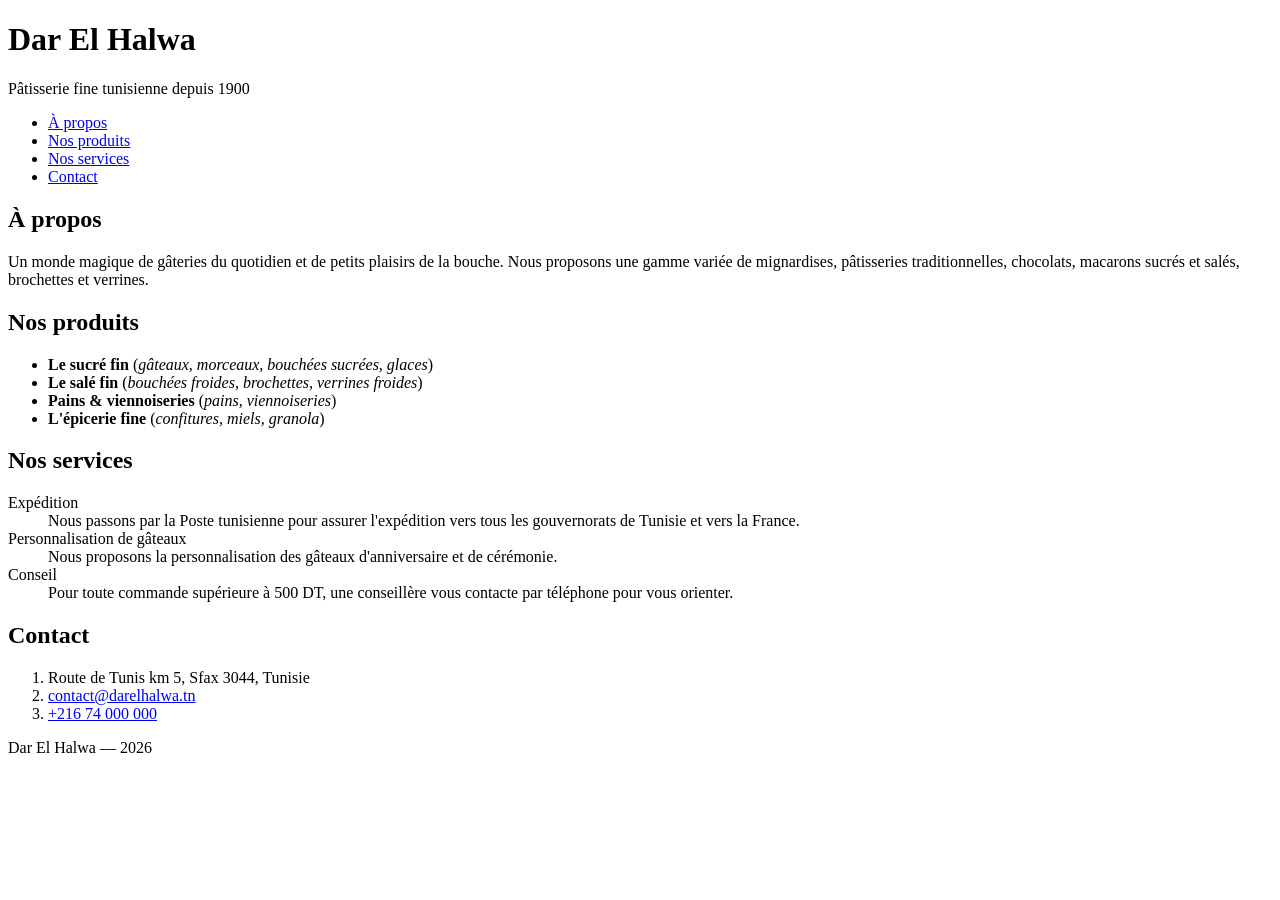
==== index.html @ 05a1e46c "modification de contact 2" ====
<!DOCTYPE html>
<html lang="fr">
<head>
    <meta charset="UTF-8">
    <meta name="viewport" content="width=device-width, initial-scale=1.0">
    <title>Dar El Halwa — Pâtisserie fine tunisienne</title>
</head>
<body>

    <header>
        <h1>Dar El Halwa</h1>
        <p>Pâtisserie fine tunisienne depuis 1900</p>
    </header>

    <nav>
        <ul>
            <li><a href="#apropos">À propos</a></li>
            <li><a href="#produits">Nos produits</a></li>
            <li><a href="#services">Nos services</a></li>
            <li><a href="#contact">Contact</a></li>
        </ul>
    </nav>

    <main>

        <section id="apropos">
            <h2>À propos</h2>
            <p>Un monde magique de gâteries du quotidien et de petits plaisirs de la bouche. Nous proposons une gamme variée de mignardises, pâtisseries traditionnelles, chocolats, macarons sucrés et salés, brochettes et verrines.</p>
        </section>

        <section id="produits">
            <h2>Nos produits</h2>
            <ul>
                <li><strong>Le sucré fin</strong> (<em>gâteaux, morceaux, bouchées sucrées, glaces</em>)</li>
                <li><strong>Le salé fin</strong> (<em>bouchées froides, brochettes, verrines froides</em>)</li>
                <li><strong>Pains &amp; viennoiseries</strong> (<em>pains, viennoiseries</em>)</li>
                <li><strong>L'épicerie fine</strong> (<em>confitures, miels, granola</em>)</li>
            </ul>
        </section>

        <section id="services">
            <h2>Nos services</h2>
            <dl>
                <dt>Expédition</dt>
                <dd>Nous passons par la Poste tunisienne pour assurer l'expédition vers tous les gouvernorats de Tunisie et vers la France.</dd>

                <dt>Personnalisation de gâteaux</dt>
                <dd>Nous proposons la personnalisation des gâteaux d'anniversaire et de cérémonie.</dd>

                <dt>Conseil</dt>
                <dd>Pour toute commande supérieure à 500 DT, une conseillère vous contacte par téléphone pour vous orienter.</dd>
            </dl>
        </section>

        <section id="contact">
            <h2>Contact</h2>
            <ol>
                <li>Route de Tunis km 5, Sfax 3044, Tunisie</li>
                <li><a href="mailto:contact@darelhalwa.tn">contact@darelhalwa.tn</a></li>
                <li><a href="tel:+21674000000">+216 74 000 000</a></li>
            </ol>
        </section>

    </main>

    <footer>
        <p>Dar El Halwa — 2026</p>
    </footer>

</body>
</html>
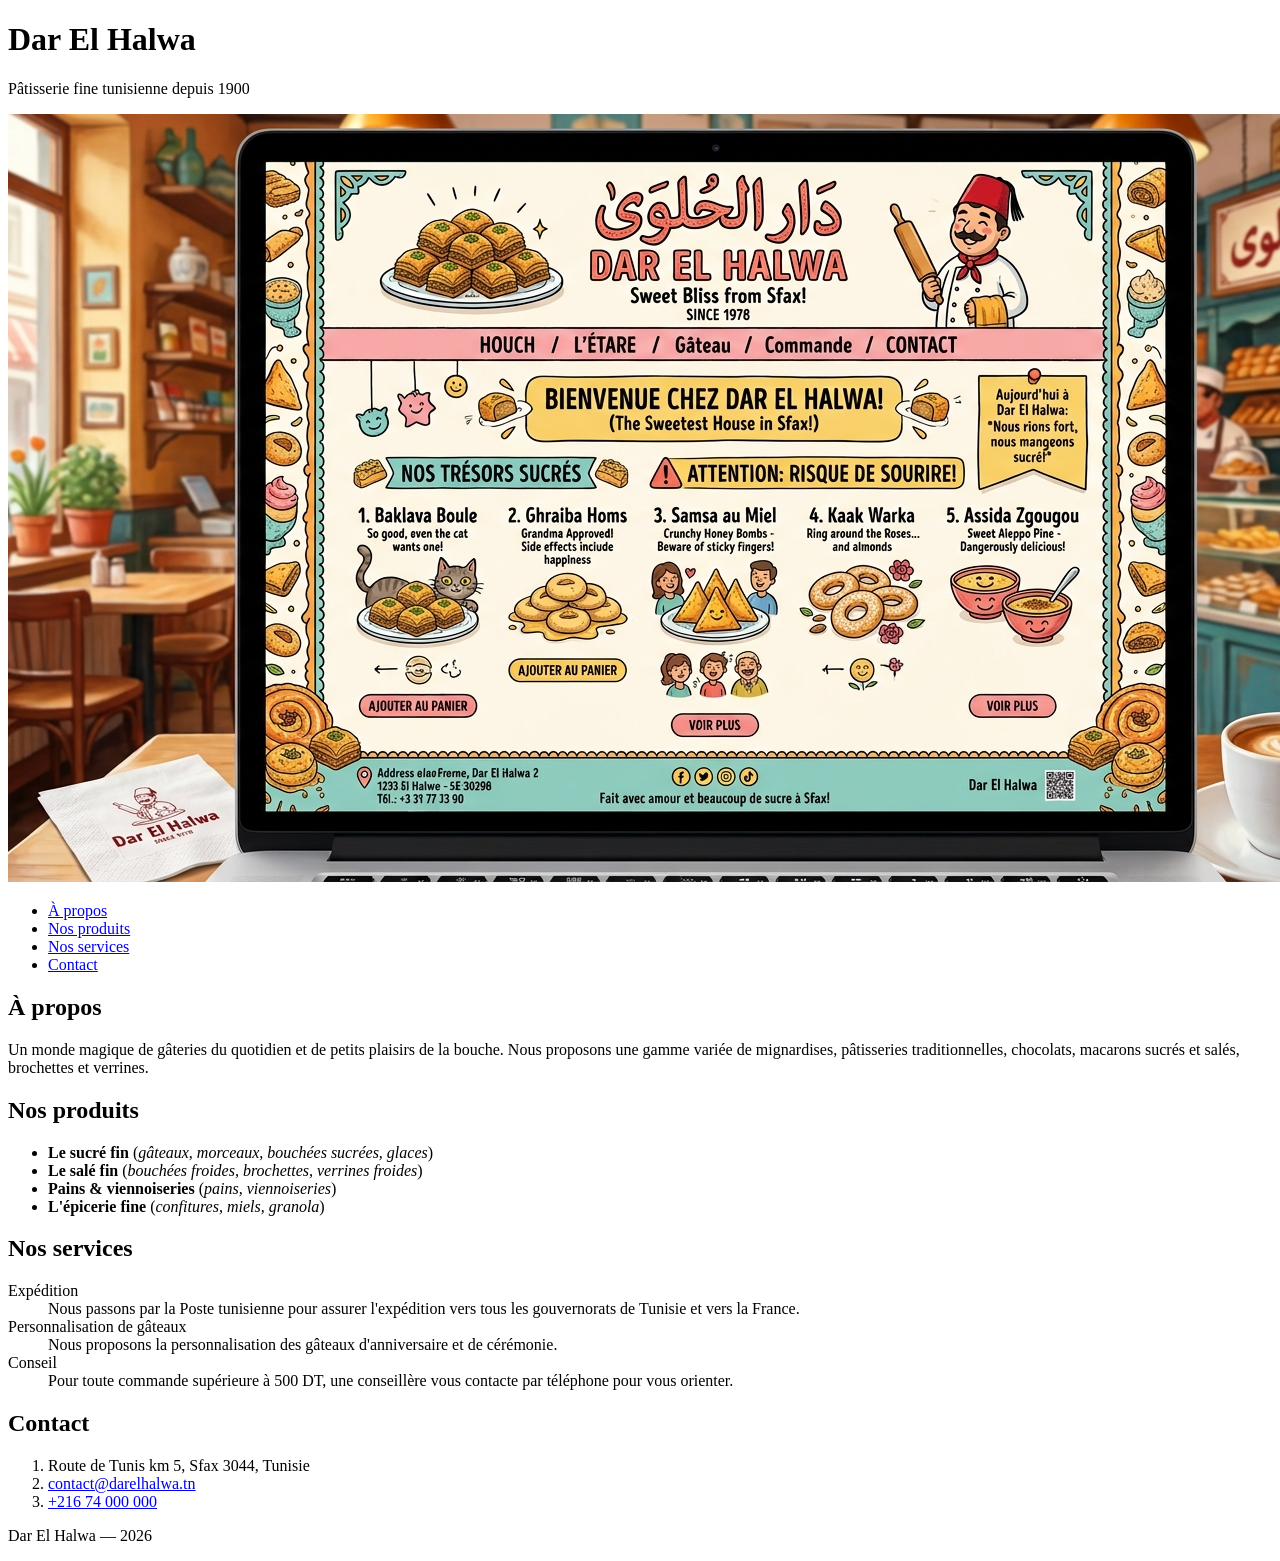
==== commit 7dea599a: "Ajout de l'image" ====
--- a/index.html
+++ b/index.html
@@ -10,6 +10,7 @@
     <header>
         <h1>Dar El Halwa</h1>
         <p>Pâtisserie fine tunisienne depuis 1900</p>
+        <img src="imaj (2).jfif" alt="">
     </header>
 
     <nav>
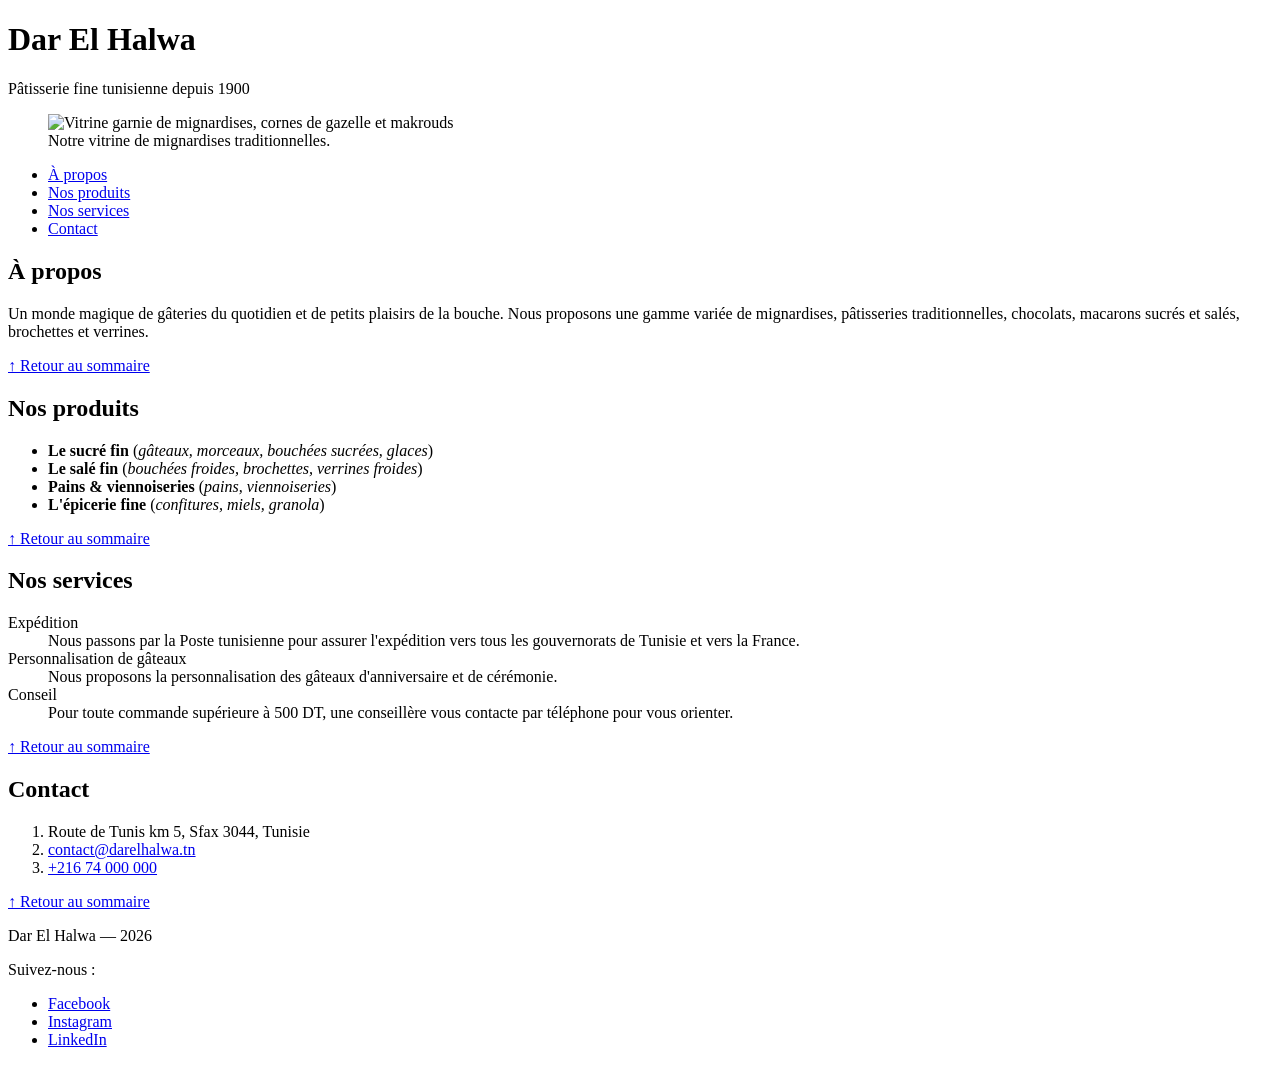
==== commit 8e1ff71f: "modification index" ====
--- a/index.html
+++ b/index.html
@@ -10,10 +10,13 @@
     <header>
         <h1>Dar El Halwa</h1>
         <p>Pâtisserie fine tunisienne depuis 1900</p>
-        <img src="imaj (2).jfif" alt="">
+        <figure>
+            <img src="images/patisserie.jpg" alt="Vitrine garnie de mignardises, cornes de gazelle et makrouds">
+            <figcaption>Notre vitrine de mignardises traditionnelles.</figcaption>
+        </figure>
     </header>
 
-    <nav>
+    <nav id="nav">
         <ul>
             <li><a href="#apropos">À propos</a></li>
             <li><a href="#produits">Nos produits</a></li>
@@ -27,6 +30,7 @@
         <section id="apropos">
             <h2>À propos</h2>
             <p>Un monde magique de gâteries du quotidien et de petits plaisirs de la bouche. Nous proposons une gamme variée de mignardises, pâtisseries traditionnelles, chocolats, macarons sucrés et salés, brochettes et verrines.</p>
+            <p><a href="#nav">↑ Retour au sommaire</a></p>
         </section>
 
         <section id="produits">
@@ -37,6 +41,7 @@
                 <li><strong>Pains &amp; viennoiseries</strong> (<em>pains, viennoiseries</em>)</li>
                 <li><strong>L'épicerie fine</strong> (<em>confitures, miels, granola</em>)</li>
             </ul>
+            <p><a href="#nav">↑ Retour au sommaire</a></p>
         </section>
 
         <section id="services">
@@ -51,22 +56,32 @@
                 <dt>Conseil</dt>
                 <dd>Pour toute commande supérieure à 500 DT, une conseillère vous contacte par téléphone pour vous orienter.</dd>
             </dl>
+            <p><a href="#nav">↑ Retour au sommaire</a></p>
         </section>
 
         <section id="contact">
             <h2>Contact</h2>
             <ol>
                 <li>Route de Tunis km 5, Sfax 3044, Tunisie</li>
-                <li><a href="mailto:contact@darelhalwa.tn">contact@darelhalwa.tn</a></li>
+                <li><a href="mailto:contact@darelhalwa.tn?subject=Demande%20de%20renseignements">contact@darelhalwa.tn</a></li>
                 <li><a href="tel:+21674000000">+216 74 000 000</a></li>
             </ol>
+            <p><a href="#nav">↑ Retour au sommaire</a></p>
         </section>
 
     </main>
 
     <footer>
         <p>Dar El Halwa — 2026</p>
+        <div>
+            <p>Suivez-nous :</p>
+            <ul>
+                <li><a href="https://www.facebook.com/darelhalwa" target="_blank" rel="noopener">Facebook</a></li>
+                <li><a href="https://www.instagram.com/darelhalwa" target="_blank" rel="noopener">Instagram</a></li>
+                <li><a href="https://www.linkedin.com/company/darelhalwa" target="_blank" rel="noopener">LinkedIn</a></li>
+            </ul>
+        </div>
     </footer>
 
 </body>
-</html>
+</html>
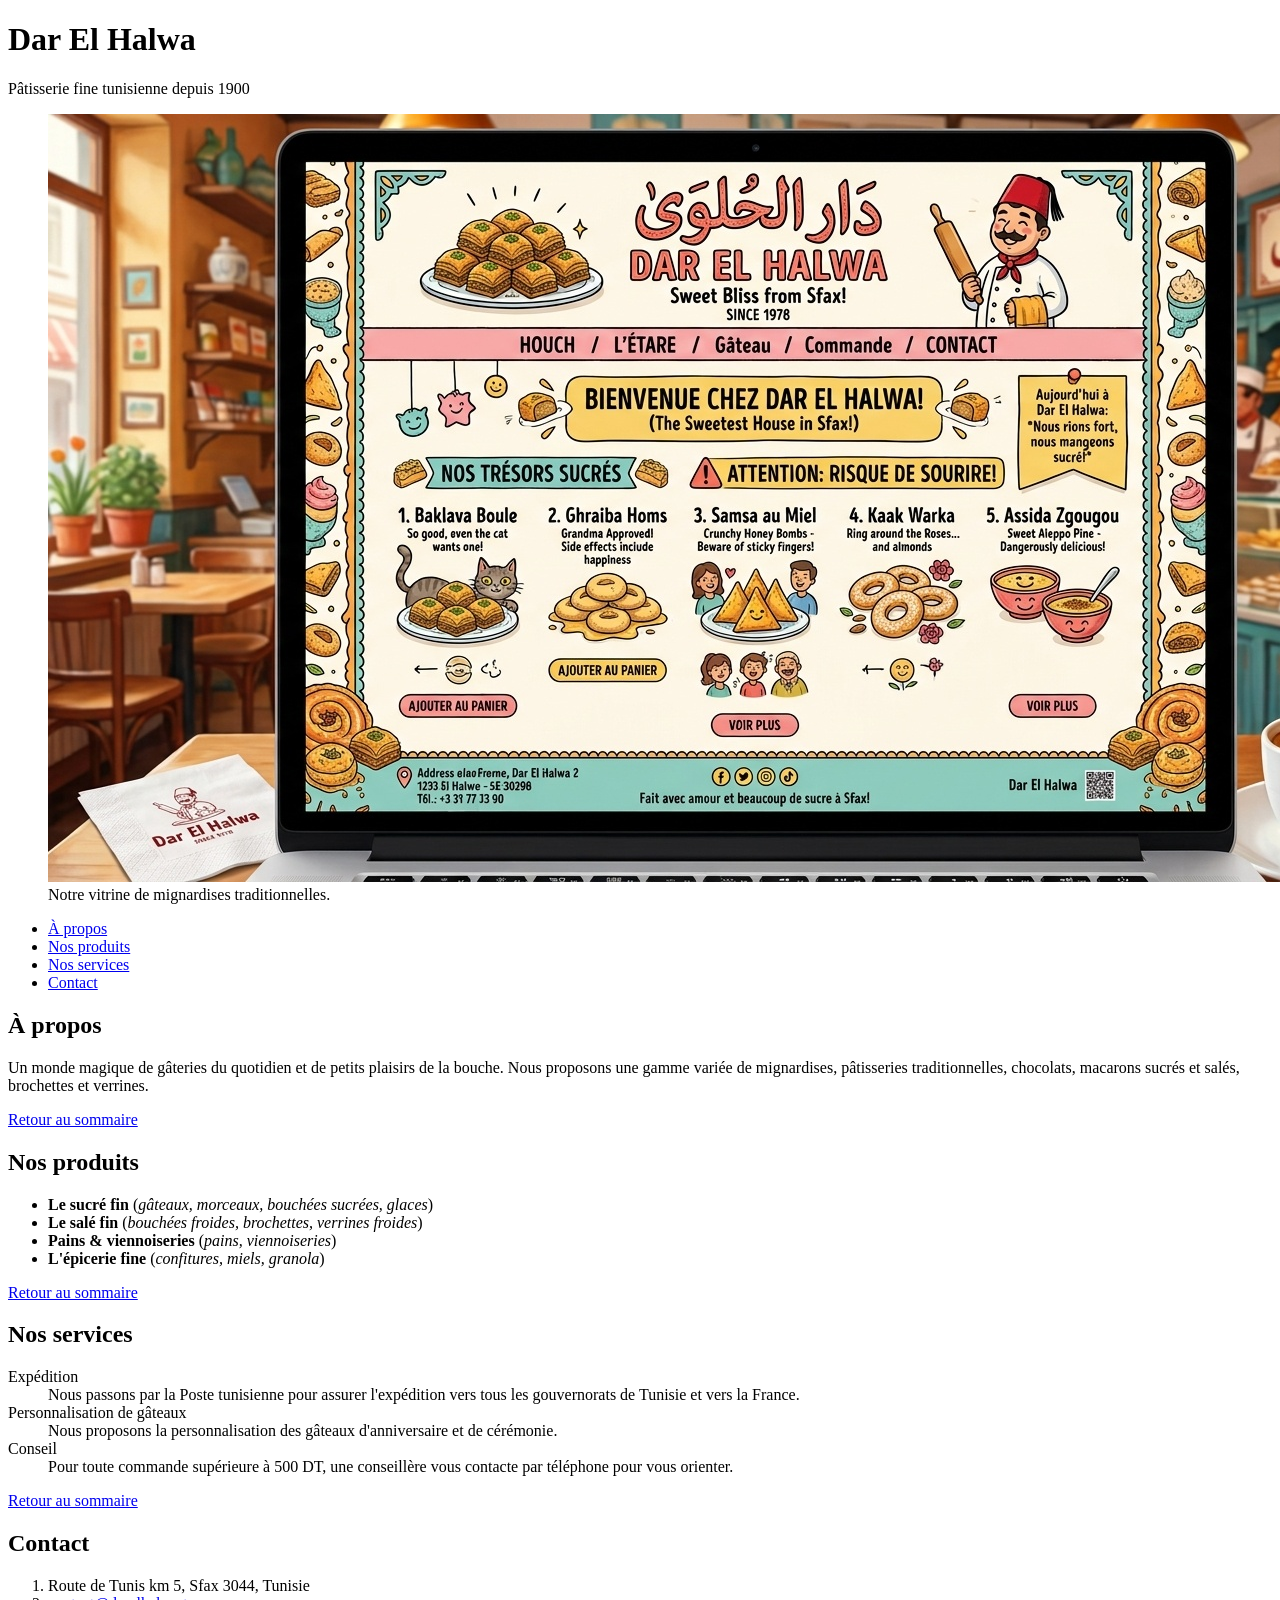
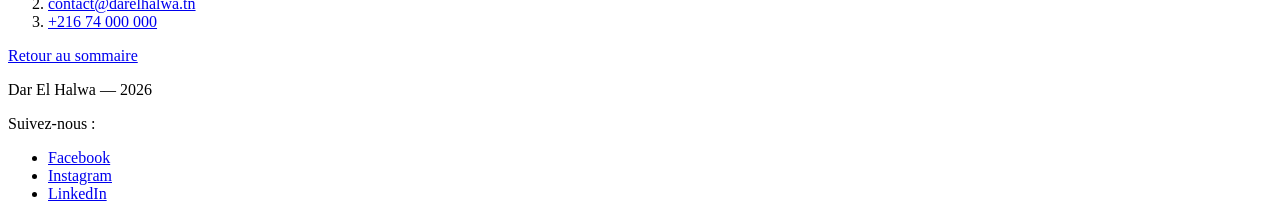
==== commit 331c720a: "rigelt tsawer w html" ====
--- a/index.html
+++ b/index.html
@@ -11,7 +11,7 @@
         <h1>Dar El Halwa</h1>
         <p>Pâtisserie fine tunisienne depuis 1900</p>
         <figure>
-            <img src="images/patisserie.jpg" alt="Vitrine garnie de mignardises, cornes de gazelle et makrouds">
+            <img src="dar_el_halwa_interface.jpg" alt="">
             <figcaption>Notre vitrine de mignardises traditionnelles.</figcaption>
         </figure>
     </header>
@@ -30,7 +30,7 @@
         <section id="apropos">
             <h2>À propos</h2>
             <p>Un monde magique de gâteries du quotidien et de petits plaisirs de la bouche. Nous proposons une gamme variée de mignardises, pâtisseries traditionnelles, chocolats, macarons sucrés et salés, brochettes et verrines.</p>
-            <p><a href="#nav">↑ Retour au sommaire</a></p>
+            <p><a href="#nav"> Retour au sommaire</a></p>
         </section>
 
         <section id="produits">
@@ -38,10 +38,10 @@
             <ul>
                 <li><strong>Le sucré fin</strong> (<em>gâteaux, morceaux, bouchées sucrées, glaces</em>)</li>
                 <li><strong>Le salé fin</strong> (<em>bouchées froides, brochettes, verrines froides</em>)</li>
-                <li><strong>Pains &amp; viennoiseries</strong> (<em>pains, viennoiseries</em>)</li>
+                <li><strong>Pains & viennoiseries</strong> (<em>pains, viennoiseries</em>)</li>
                 <li><strong>L'épicerie fine</strong> (<em>confitures, miels, granola</em>)</li>
             </ul>
-            <p><a href="#nav">↑ Retour au sommaire</a></p>
+            <p><a href="#nav"> Retour au sommaire</a></p>
         </section>
 
         <section id="services">
@@ -56,7 +56,7 @@
                 <dt>Conseil</dt>
                 <dd>Pour toute commande supérieure à 500 DT, une conseillère vous contacte par téléphone pour vous orienter.</dd>
             </dl>
-            <p><a href="#nav">↑ Retour au sommaire</a></p>
+            <p><a href="#nav"> Retour au sommaire</a></p>
         </section>
 
         <section id="contact">
@@ -66,7 +66,7 @@
                 <li><a href="mailto:contact@darelhalwa.tn?subject=Demande%20de%20renseignements">contact@darelhalwa.tn</a></li>
                 <li><a href="tel:+21674000000">+216 74 000 000</a></li>
             </ol>
-            <p><a href="#nav">↑ Retour au sommaire</a></p>
+            <p><a href="#nav"> Retour au sommaire</a></p>
         </section>
 
     </main>
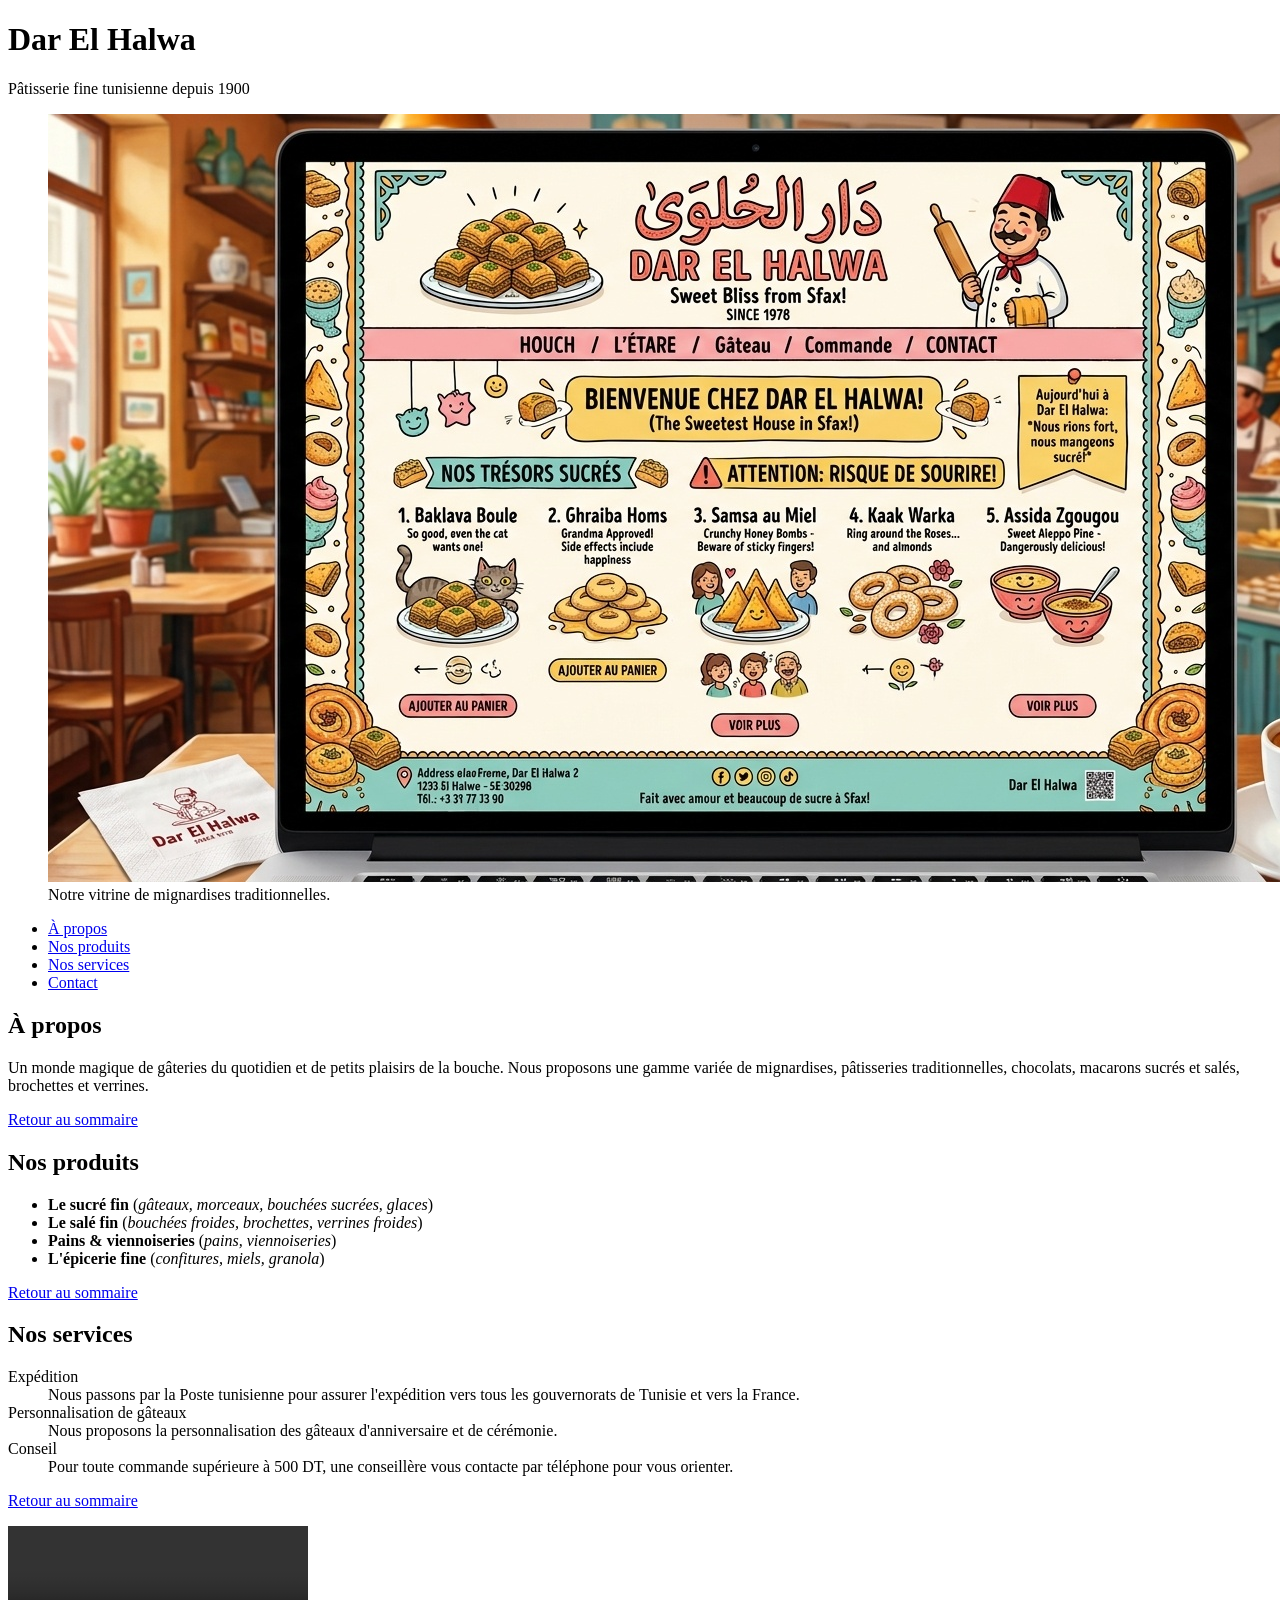
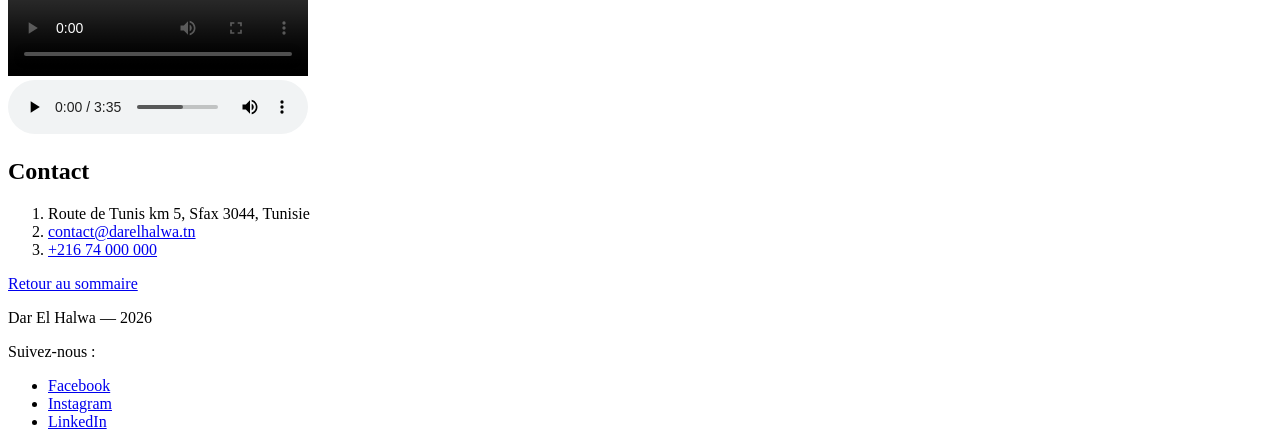
==== commit 317e248a: "ajout de video et de musique" ====
--- a/index.html
+++ b/index.html
@@ -58,6 +58,8 @@
             </dl>
             <p><a href="#nav"> Retour au sommaire</a></p>
         </section>
+        <section><video controls src="temoignage.mp4"></video></section>
+        <section><audio controls src="msc.mp3"></audio></section>
 
         <section id="contact">
             <h2>Contact</h2>
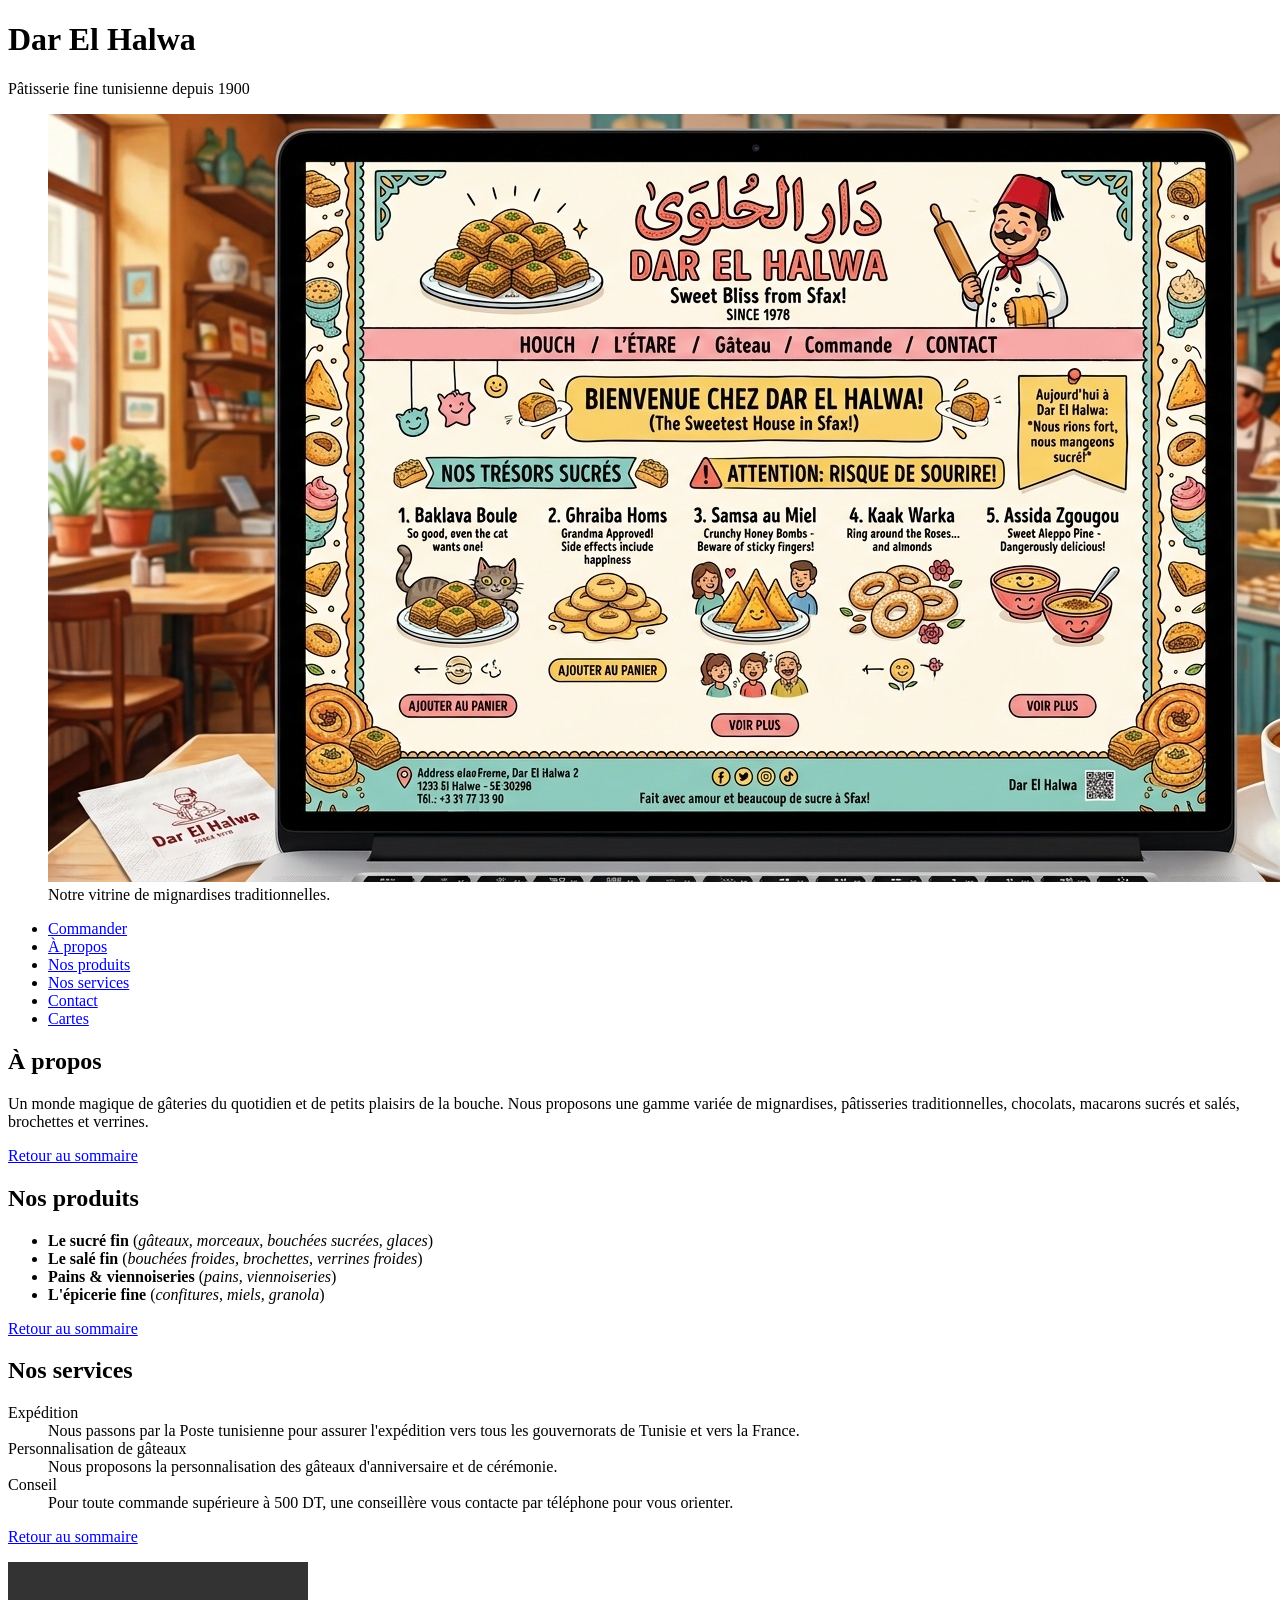
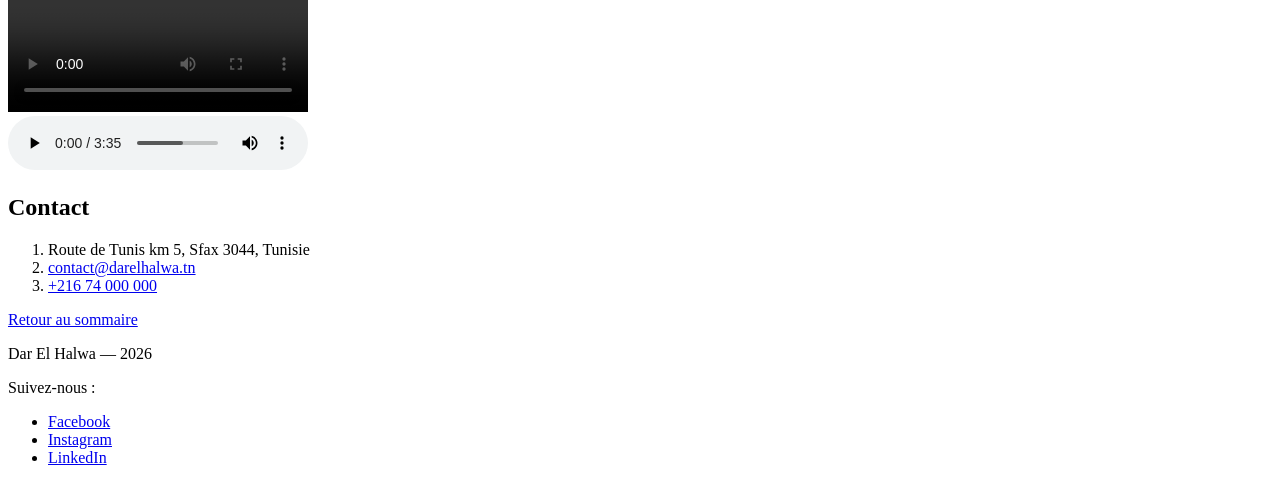
==== commit 9bff0af3: "cree page commander html et modifier le nav de index html" ====
--- a/index.html
+++ b/index.html
@@ -18,10 +18,13 @@
 
     <nav id="nav">
         <ul>
+            <li><a href="commander.html">Commander</a></li>
             <li><a href="#apropos">À propos</a></li>
             <li><a href="#produits">Nos produits</a></li>
             <li><a href="#services">Nos services</a></li>
             <li><a href="#contact">Contact</a></li>
+            <li><a href="cartes.html">Cartes</a></li>
+            
         </ul>
     </nav>
 
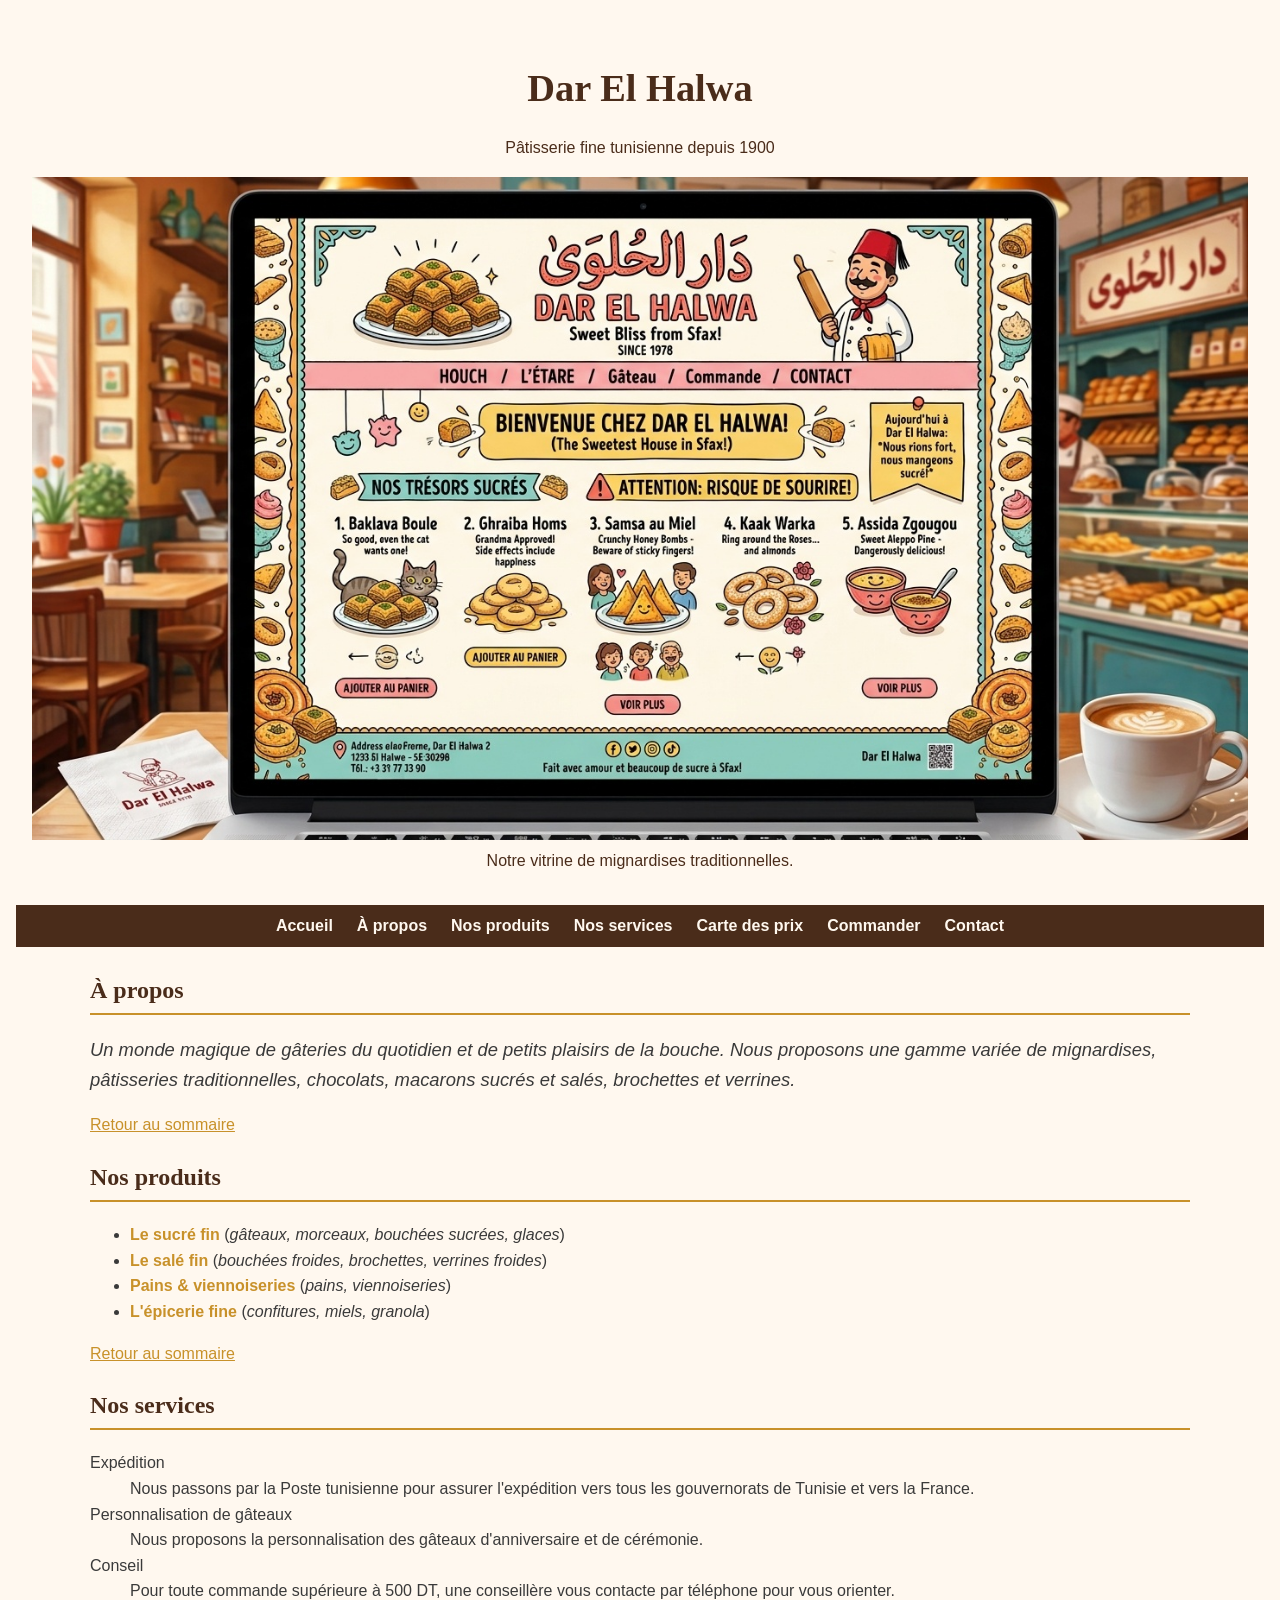
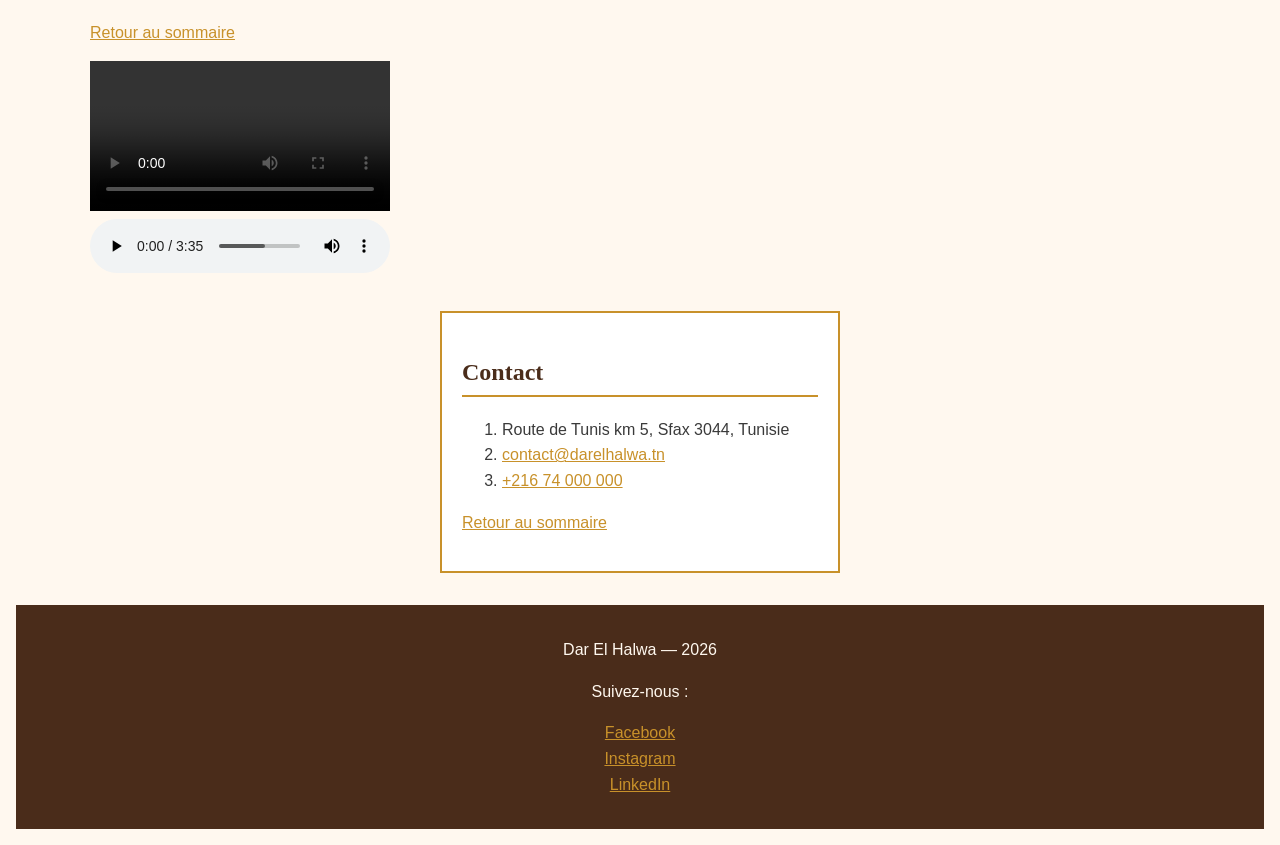
==== commit 81f21237: "fin tp_04_01" ====
--- a/index.html
+++ b/index.html
@@ -4,36 +4,35 @@
     <meta charset="UTF-8">
     <meta name="viewport" content="width=device-width, initial-scale=1.0">
     <title>Dar El Halwa — Pâtisserie fine tunisienne</title>
+    <link rel="stylesheet" href="css/style.css">
 </head>
 <body>
-
     <header>
         <h1>Dar El Halwa</h1>
         <p>Pâtisserie fine tunisienne depuis 1900</p>
         <figure>
-            <img src="dar_el_halwa_interface.jpg" alt="">
+            <img src="dar_el_halwa_interface.jpg" alt="Vitrine de pâtisseries traditionnelles">
             <figcaption>Notre vitrine de mignardises traditionnelles.</figcaption>
         </figure>
     </header>
 
     <nav id="nav">
         <ul>
-            <li><a href="commander.html">Commander</a></li>
+            <li><a href="index.html">Accueil</a></li>
             <li><a href="#apropos">À propos</a></li>
             <li><a href="#produits">Nos produits</a></li>
             <li><a href="#services">Nos services</a></li>
+            <li><a href="cartes.html">Carte des prix</a></li>
+            <li><a href="commander.html">Commander</a></li>
             <li><a href="#contact">Contact</a></li>
-            <li><a href="cartes.html">Cartes</a></li>
-            
         </ul>
     </nav>
 
     <main>
-
         <section id="apropos">
             <h2>À propos</h2>
-            <p>Un monde magique de gâteries du quotidien et de petits plaisirs de la bouche. Nous proposons une gamme variée de mignardises, pâtisseries traditionnelles, chocolats, macarons sucrés et salés, brochettes et verrines.</p>
-            <p><a href="#nav"> Retour au sommaire</a></p>
+            <p class="mise-en-avant">Un monde magique de gâteries du quotidien et de petits plaisirs de la bouche. Nous proposons une gamme variée de mignardises, pâtisseries traditionnelles, chocolats, macarons sucrés et salés, brochettes et verrines.</p>
+            <p><a href="#nav">Retour au sommaire</a></p>
         </section>
 
         <section id="produits">
@@ -41,10 +40,10 @@
             <ul>
                 <li><strong>Le sucré fin</strong> (<em>gâteaux, morceaux, bouchées sucrées, glaces</em>)</li>
                 <li><strong>Le salé fin</strong> (<em>bouchées froides, brochettes, verrines froides</em>)</li>
-                <li><strong>Pains & viennoiseries</strong> (<em>pains, viennoiseries</em>)</li>
+                <li><strong>Pains &amp; viennoiseries</strong> (<em>pains, viennoiseries</em>)</li>
                 <li><strong>L'épicerie fine</strong> (<em>confitures, miels, granola</em>)</li>
             </ul>
-            <p><a href="#nav"> Retour au sommaire</a></p>
+            <p><a href="#nav">Retour au sommaire</a></p>
         </section>
 
         <section id="services">
@@ -52,28 +51,30 @@
             <dl>
                 <dt>Expédition</dt>
                 <dd>Nous passons par la Poste tunisienne pour assurer l'expédition vers tous les gouvernorats de Tunisie et vers la France.</dd>
-
                 <dt>Personnalisation de gâteaux</dt>
                 <dd>Nous proposons la personnalisation des gâteaux d'anniversaire et de cérémonie.</dd>
-
                 <dt>Conseil</dt>
                 <dd>Pour toute commande supérieure à 500 DT, une conseillère vous contacte par téléphone pour vous orienter.</dd>
             </dl>
-            <p><a href="#nav"> Retour au sommaire</a></p>
+            <p><a href="#nav">Retour au sommaire</a></p>
         </section>
-        <section><video controls src="temoignage.mp4"></video></section>
-        <section><audio controls src="msc.mp3"></audio></section>
 
-        <section id="contact">
+        <section>
+            <video controls src="temoignage.mp4"></video>
+        </section>
+        <section>
+            <audio controls src="msc.mp3"></audio>
+        </section>
+
+        <section id="contact" class="carte-info">
             <h2>Contact</h2>
             <ol>
                 <li>Route de Tunis km 5, Sfax 3044, Tunisie</li>
                 <li><a href="mailto:contact@darelhalwa.tn?subject=Demande%20de%20renseignements">contact@darelhalwa.tn</a></li>
                 <li><a href="tel:+21674000000">+216 74 000 000</a></li>
             </ol>
-            <p><a href="#nav"> Retour au sommaire</a></p>
+            <p><a href="#nav">Retour au sommaire</a></p>
         </section>
-
     </main>
 
     <footer>
@@ -87,6 +88,5 @@
             </ul>
         </div>
     </footer>
-
 </body>
-</html>+</html>
--- a/css/style.css
+++ b/css/style.css
@@ -0,0 +1,250 @@
+
+*, *::before, *::after {
+    box-sizing: border-box;
+}
+
+:root {
+    --miel: #c8912a;
+    --chocolat: #4a2c1a;
+    --creme: #fff8ef;
+    --pistache: #6b8e4e;
+    --gris-texte: #3a3a3a;
+    --espace: 1rem;
+    --police-titre: Georgia, "Times New Roman", serif;
+}
+
+body {
+    margin: 0;
+    padding: var(--espace);
+    background-color: var(--creme);
+    color: var(--gris-texte);
+    font-family: Arial, Helvetica, sans-serif;
+    font-size: 1rem;
+    line-height: 1.6;
+}
+
+header {
+    text-align: center;
+    color: var(--chocolat);
+    padding: var(--espace);
+}
+
+header h1 {
+    color: var(--chocolat);
+    font-family: var(--police-titre);
+    font-size: 2.4rem;
+    margin-bottom: 0.25rem;
+}
+
+header figure {
+    margin: var(--espace) auto;
+}
+
+header img {
+    max-width: 100%;
+    height: auto;
+}
+
+nav {
+    background-color: var(--chocolat);
+    padding: 0.5rem;
+    margin-bottom: 1.5rem;
+}
+
+nav ul {
+    list-style: none;
+    margin: 0;
+    padding: 0;
+    display: flex;
+    flex-wrap: wrap;
+    justify-content: center;
+    gap: 0.5rem 1rem;
+}
+
+nav a {
+    text-decoration: none;
+    color: var(--creme);
+    font-weight: bold;
+    padding: 0.25rem;
+}
+
+nav a:link {
+    color: var(--creme);
+}
+
+nav a:visited {
+    color: #e2c98e;
+}
+
+nav a:hover {
+    text-decoration: underline;
+    color: var(--miel);
+}
+
+nav a:active {
+    color: var(--creme);
+}
+
+main {
+    max-width: 1100px;
+    margin: 0 auto;
+}
+
+h2 {
+    color: var(--chocolat);
+    border-bottom: 2px solid var(--miel);
+    padding-bottom: 0.25rem;
+    font-family: var(--police-titre);
+}
+
+strong {
+    color: var(--miel);
+}
+
+p, li {
+    line-height: 1.6;
+}
+
+.mise-en-avant {
+    font-size: 1.15rem;
+    font-style: italic;
+}
+
+.carte-info {
+    width: 400px;
+    max-width: 100%;
+    margin: 30px auto;
+    padding: 20px;
+    border: 2px solid var(--miel);
+    background-color: #ffffff;
+}
+
+footer {
+    margin-top: 2rem;
+    padding: var(--espace);
+    background-color: var(--chocolat);
+    color: var(--creme);
+    text-align: center;
+}
+
+footer p, footer li {
+    color: var(--creme);
+}
+
+footer ul {
+    list-style: none;
+    padding: 0;
+}
+
+footer a:link {
+    color: var(--miel);
+}
+footer a:visited {
+    color: #e2c98e;
+}
+footer a:hover {
+    color: var(--creme);
+    text-decoration: underline;
+}
+footer a:active {
+    color: var(--creme);
+}
+
+a:link {
+    color: var(--miel);
+}
+a:visited {
+    color: var(--pistache);
+}
+a:hover {
+    text-decoration: underline;
+    color: var(--chocolat);
+}
+a:active {
+    color: var(--chocolat);
+}
+
+table {
+    border-collapse: collapse;
+    width: 100%;
+}
+
+thead {
+    background-color: #f3dfb8;
+    color: var(--chocolat);
+}
+
+th, td {
+    border: 1px solid #c9c9c9;
+    padding: 8px;
+}
+
+tbody tr td:last-child {
+    text-align: right;
+}
+
+tbody tr:nth-child(even) {
+    background-color: #faf3e8;
+}
+
+caption {
+    caption-side: bottom;
+    font-style: italic;
+    padding-top: 0.5rem;
+}
+
+form {
+    max-width: 850px;
+    margin: 0 auto;
+}
+
+fieldset {
+    margin: 0 0 1rem;
+    padding: var(--espace);
+    border: 1px solid #d8c29c;
+}
+
+legend {
+    color: var(--chocolat);
+    font-weight: bold;
+}
+
+input, textarea, select, button {
+    font: inherit;
+    max-width: 100%;
+}
+
+input:not([type="radio"]):not([type="checkbox"]):not([type="range"]):not([type="color"]):not([type="file"]),
+textarea, select {
+    padding: 0.35rem;
+    border: 1px solid #b8a58c;
+    border-radius: 4px;
+}
+
+button {
+    padding: 0.5rem 0.9rem;
+    border: 0;
+    border-radius: 4px;
+    background-color: var(--chocolat);
+    color: var(--creme);
+    cursor: pointer;
+}
+
+button:hover {
+    background-color: var(--miel);
+    color: #ffffff;
+}
+
+@media (max-width: 600px) {
+    body {
+        padding: 0.5rem;
+    }
+    nav ul {
+        flex-direction: column;
+        align-items: center;
+    }
+    .carte-info {
+        width: 100%;
+        margin: 1rem 0;
+    }
+}
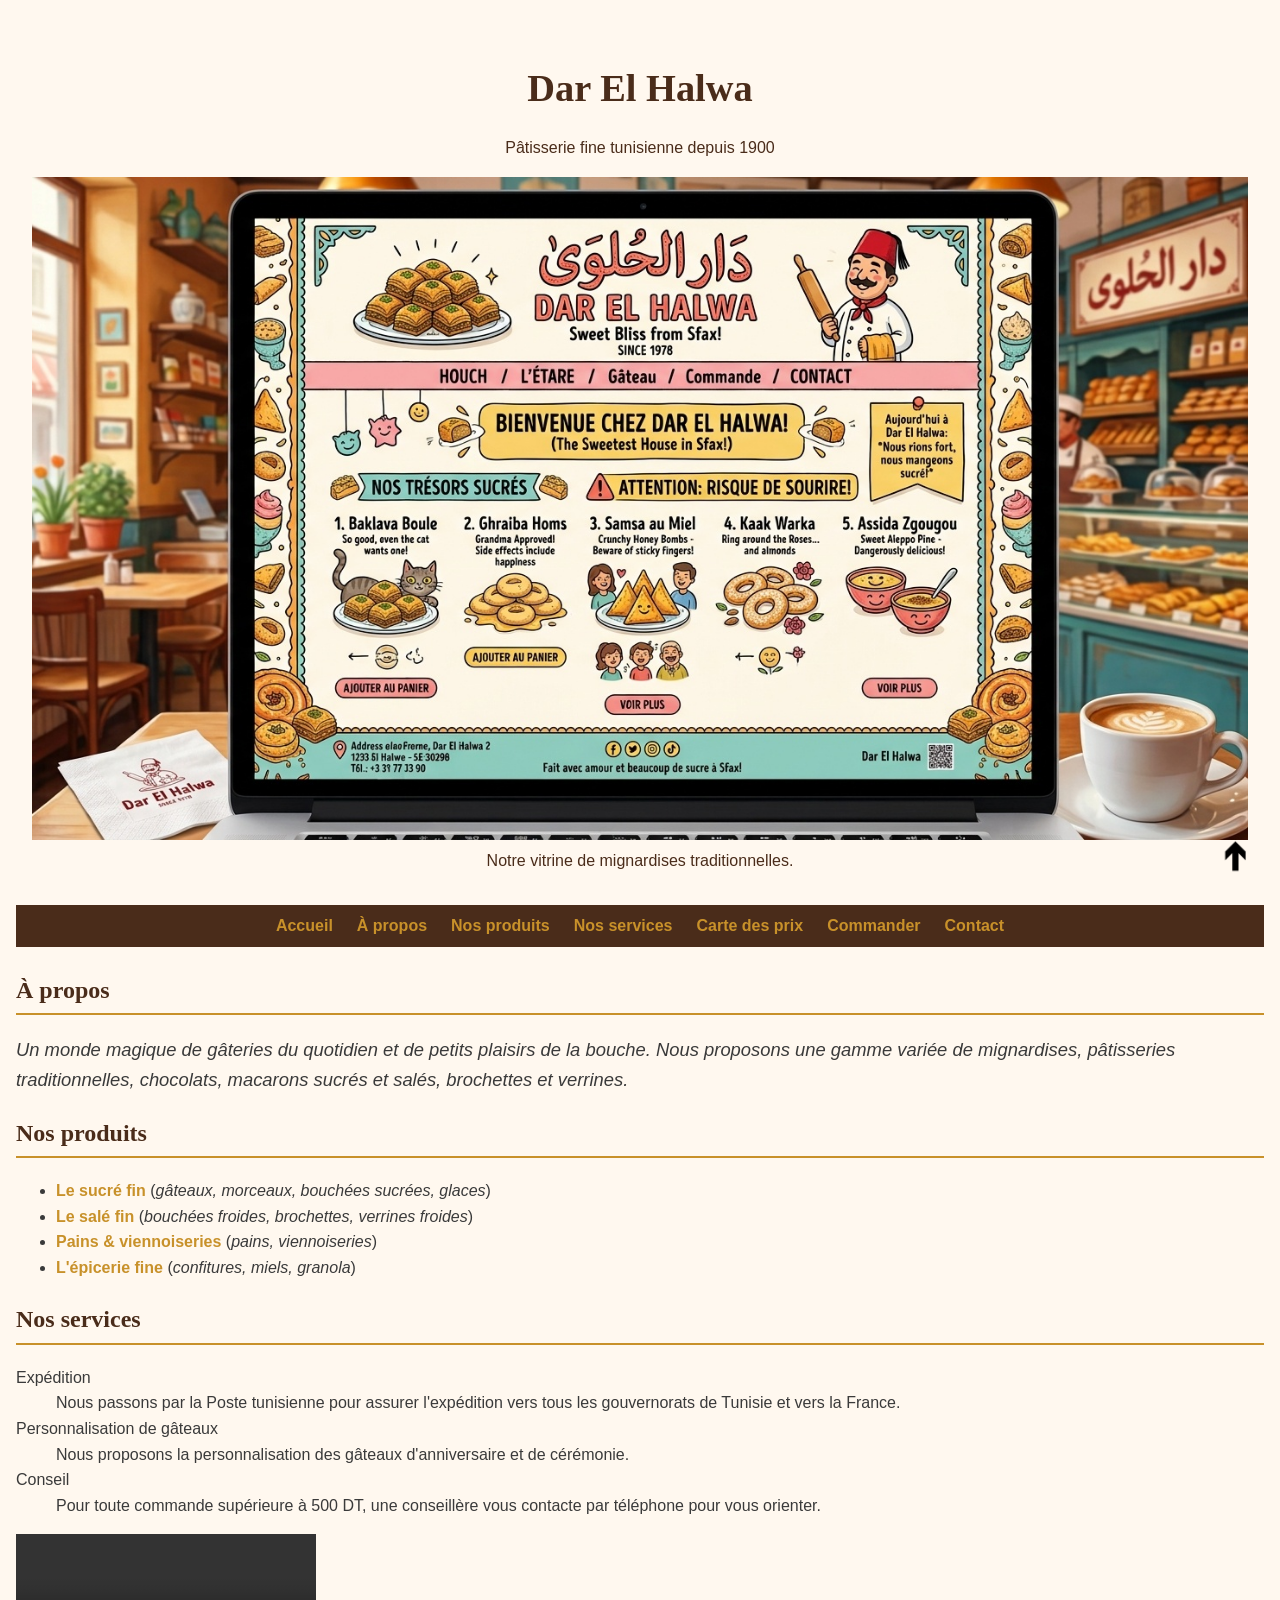
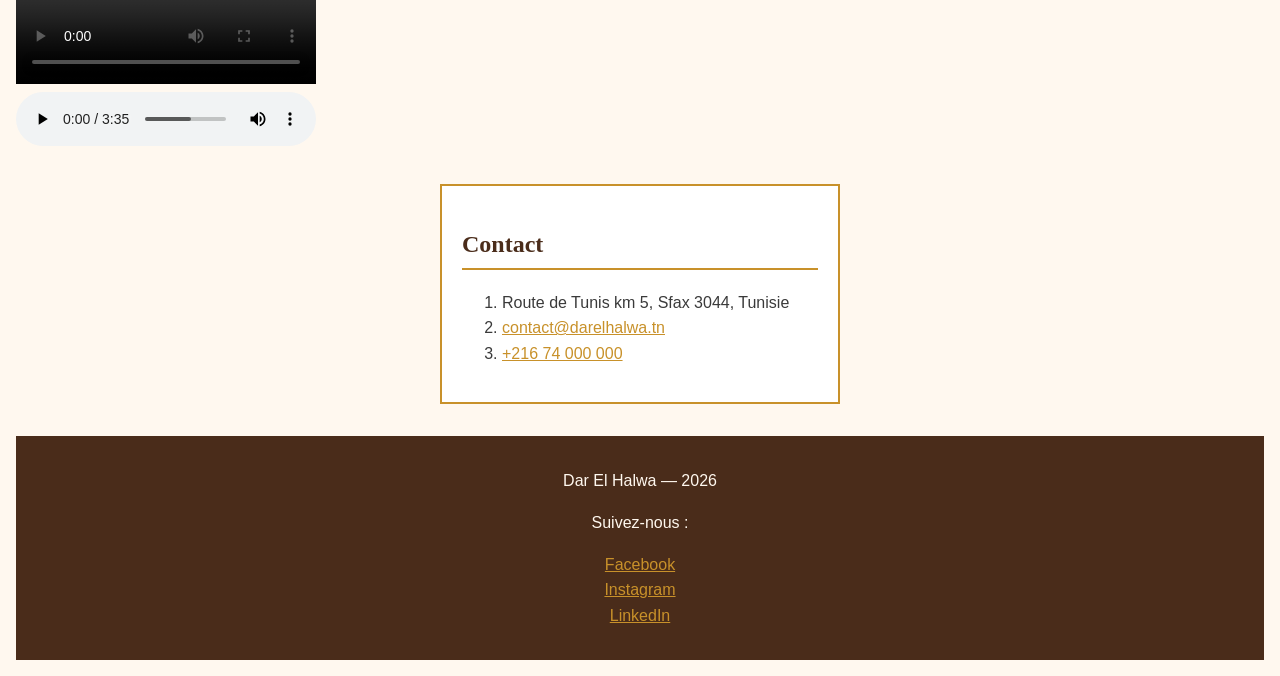
==== commit dde7e1a0: "final tp04///partie01" ====
--- a/index.html
+++ b/index.html
@@ -7,7 +7,7 @@
     <link rel="stylesheet" href="css/style.css">
 </head>
 <body>
-    <header>
+    <header id="haut">
         <h1>Dar El Halwa</h1>
         <p>Pâtisserie fine tunisienne depuis 1900</p>
         <figure>
@@ -32,7 +32,6 @@
         <section id="apropos">
             <h2>À propos</h2>
             <p class="mise-en-avant">Un monde magique de gâteries du quotidien et de petits plaisirs de la bouche. Nous proposons une gamme variée de mignardises, pâtisseries traditionnelles, chocolats, macarons sucrés et salés, brochettes et verrines.</p>
-            <p><a href="#nav">Retour au sommaire</a></p>
         </section>
 
         <section id="produits">
@@ -43,7 +42,6 @@
                 <li><strong>Pains &amp; viennoiseries</strong> (<em>pains, viennoiseries</em>)</li>
                 <li><strong>L'épicerie fine</strong> (<em>confitures, miels, granola</em>)</li>
             </ul>
-            <p><a href="#nav">Retour au sommaire</a></p>
         </section>
 
         <section id="services">
@@ -56,7 +54,6 @@
                 <dt>Conseil</dt>
                 <dd>Pour toute commande supérieure à 500 DT, une conseillère vous contacte par téléphone pour vous orienter.</dd>
             </dl>
-            <p><a href="#nav">Retour au sommaire</a></p>
         </section>
 
         <section>
@@ -73,7 +70,6 @@
                 <li><a href="mailto:contact@darelhalwa.tn?subject=Demande%20de%20renseignements">contact@darelhalwa.tn</a></li>
                 <li><a href="tel:+21674000000">+216 74 000 000</a></li>
             </ol>
-            <p><a href="#nav">Retour au sommaire</a></p>
         </section>
     </main>
 
@@ -88,5 +84,9 @@
             </ul>
         </div>
     </footer>
+
+    <a href="#haut" class="btn-haut" aria-label="Retour en haut de la page" title="Retour en haut">
+        <img src="fleche-haut.jpg" alt="Flèche vers le haut">
+    </a>
 </body>
-</html>
+</html>
--- a/css/style.css
+++ b/css/style.css
@@ -68,28 +68,6 @@
     padding: 0.25rem;
 }
 
-nav a:link {
-    color: var(--creme);
-}
-
-nav a:visited {
-    color: #e2c98e;
-}
-
-nav a:hover {
-    text-decoration: underline;
-    color: var(--miel);
-}
-
-nav a:active {
-    color: var(--creme);
-}
-
-main {
-    max-width: 1100px;
-    margin: 0 auto;
-}
-
 h2 {
     color: var(--chocolat);
     border-bottom: 2px solid var(--miel);
@@ -118,7 +96,6 @@
     border: 2px solid var(--miel);
     background-color: #ffffff;
 }
-
 footer {
     margin-top: 2rem;
     padding: var(--espace);
@@ -127,7 +104,7 @@
     text-align: center;
 }
 
-footer p, footer li {
+footer p,footer li {
     color: var(--creme);
 }
 
@@ -136,30 +113,19 @@
     padding: 0;
 }
 
-footer a:link {
-    color: var(--miel);
-}
-footer a:visited {
-    color: #e2c98e;
-}
-footer a:hover {
-    color: var(--creme);
-    text-decoration: underline;
-}
-footer a:active {
-    color: var(--creme);
-}
-
 a:link {
     color: var(--miel);
 }
+
 a:visited {
     color: var(--pistache);
 }
+
 a:hover {
     text-decoration: underline;
     color: var(--chocolat);
 }
+
 a:active {
     color: var(--chocolat);
 }
@@ -239,12 +205,31 @@
     body {
         padding: 0.5rem;
     }
+
     nav ul {
         flex-direction: column;
         align-items: center;
     }
+
     .carte-info {
         width: 100%;
         margin: 1rem 0;
     }
 }
+html {
+    scroll-behavior: smooth;
+}
+
+.btn-haut {
+    position: fixed;
+    bottom: 20px;
+    right: 20px;
+    width: 48px;
+    height: 48px;
+}
+
+.btn-haut img {
+    width: 100%;
+    height: 100%;
+    object-fit: cover;
+}
